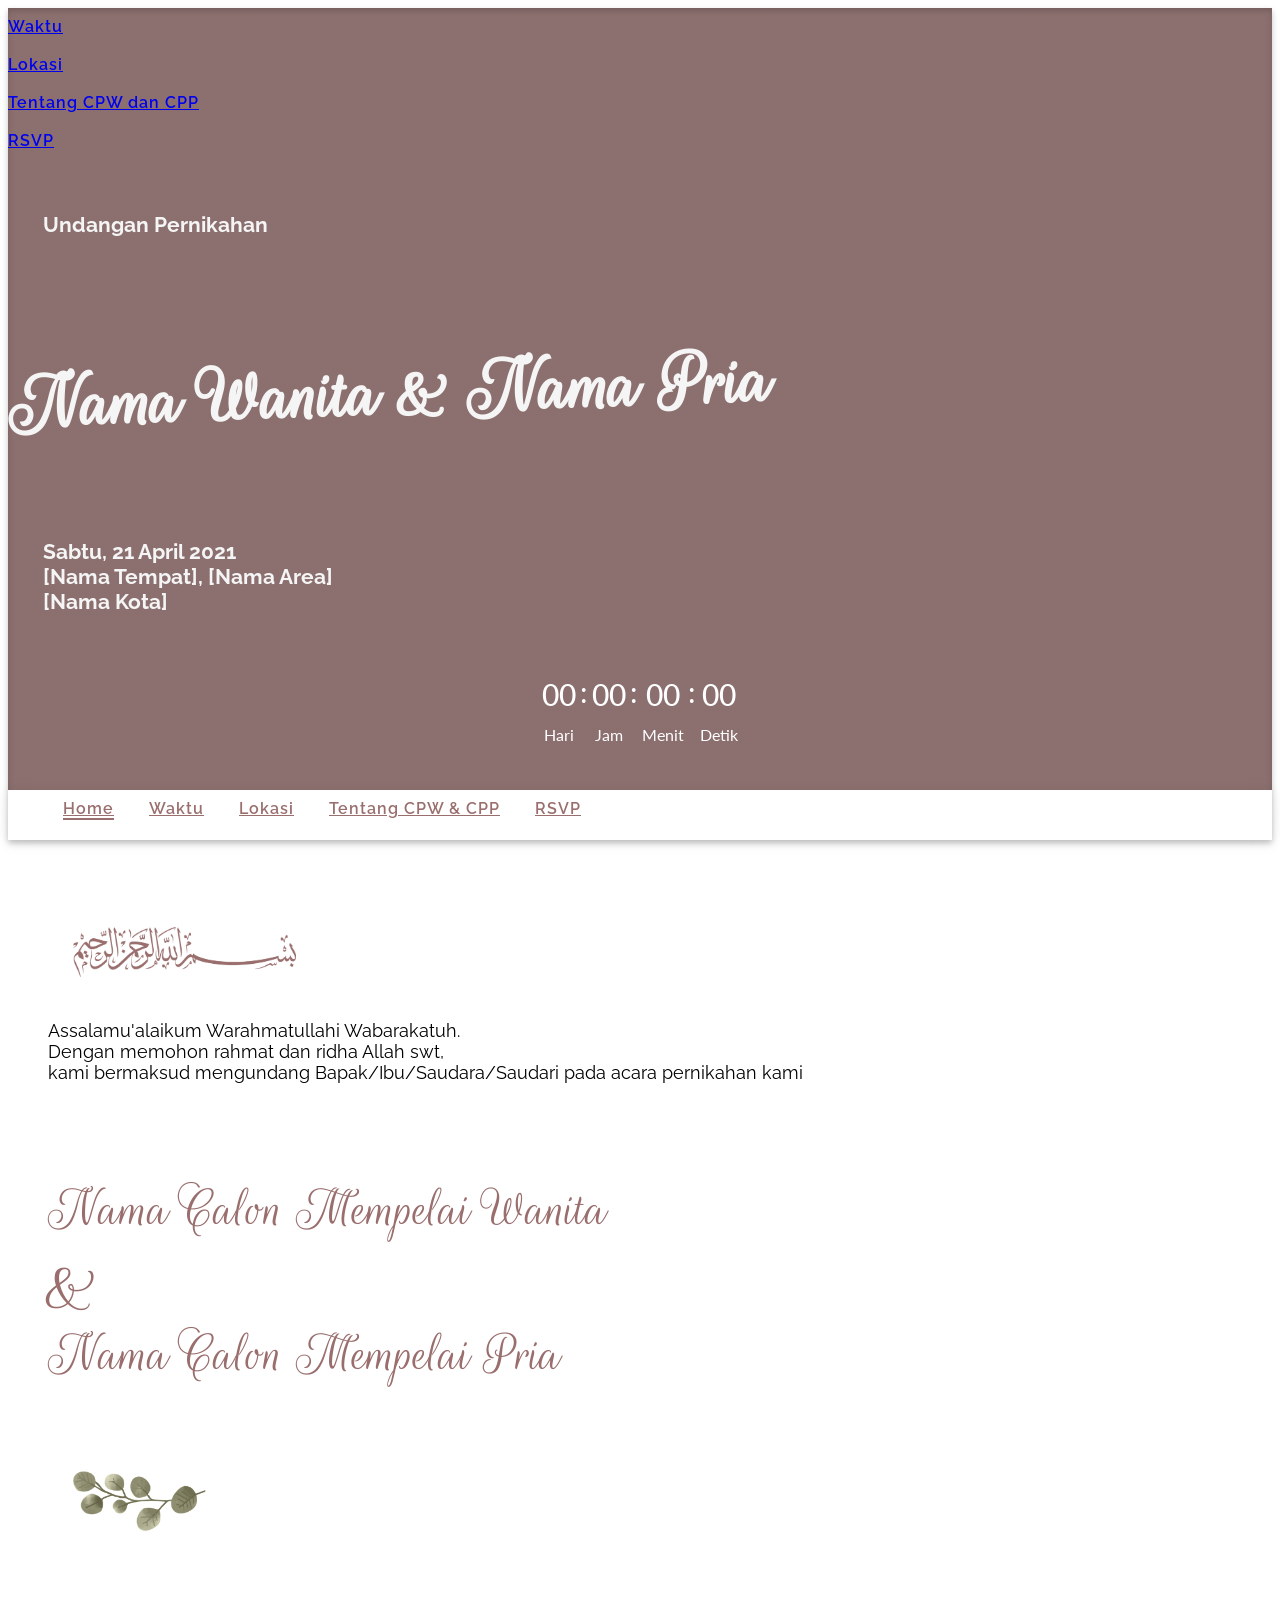
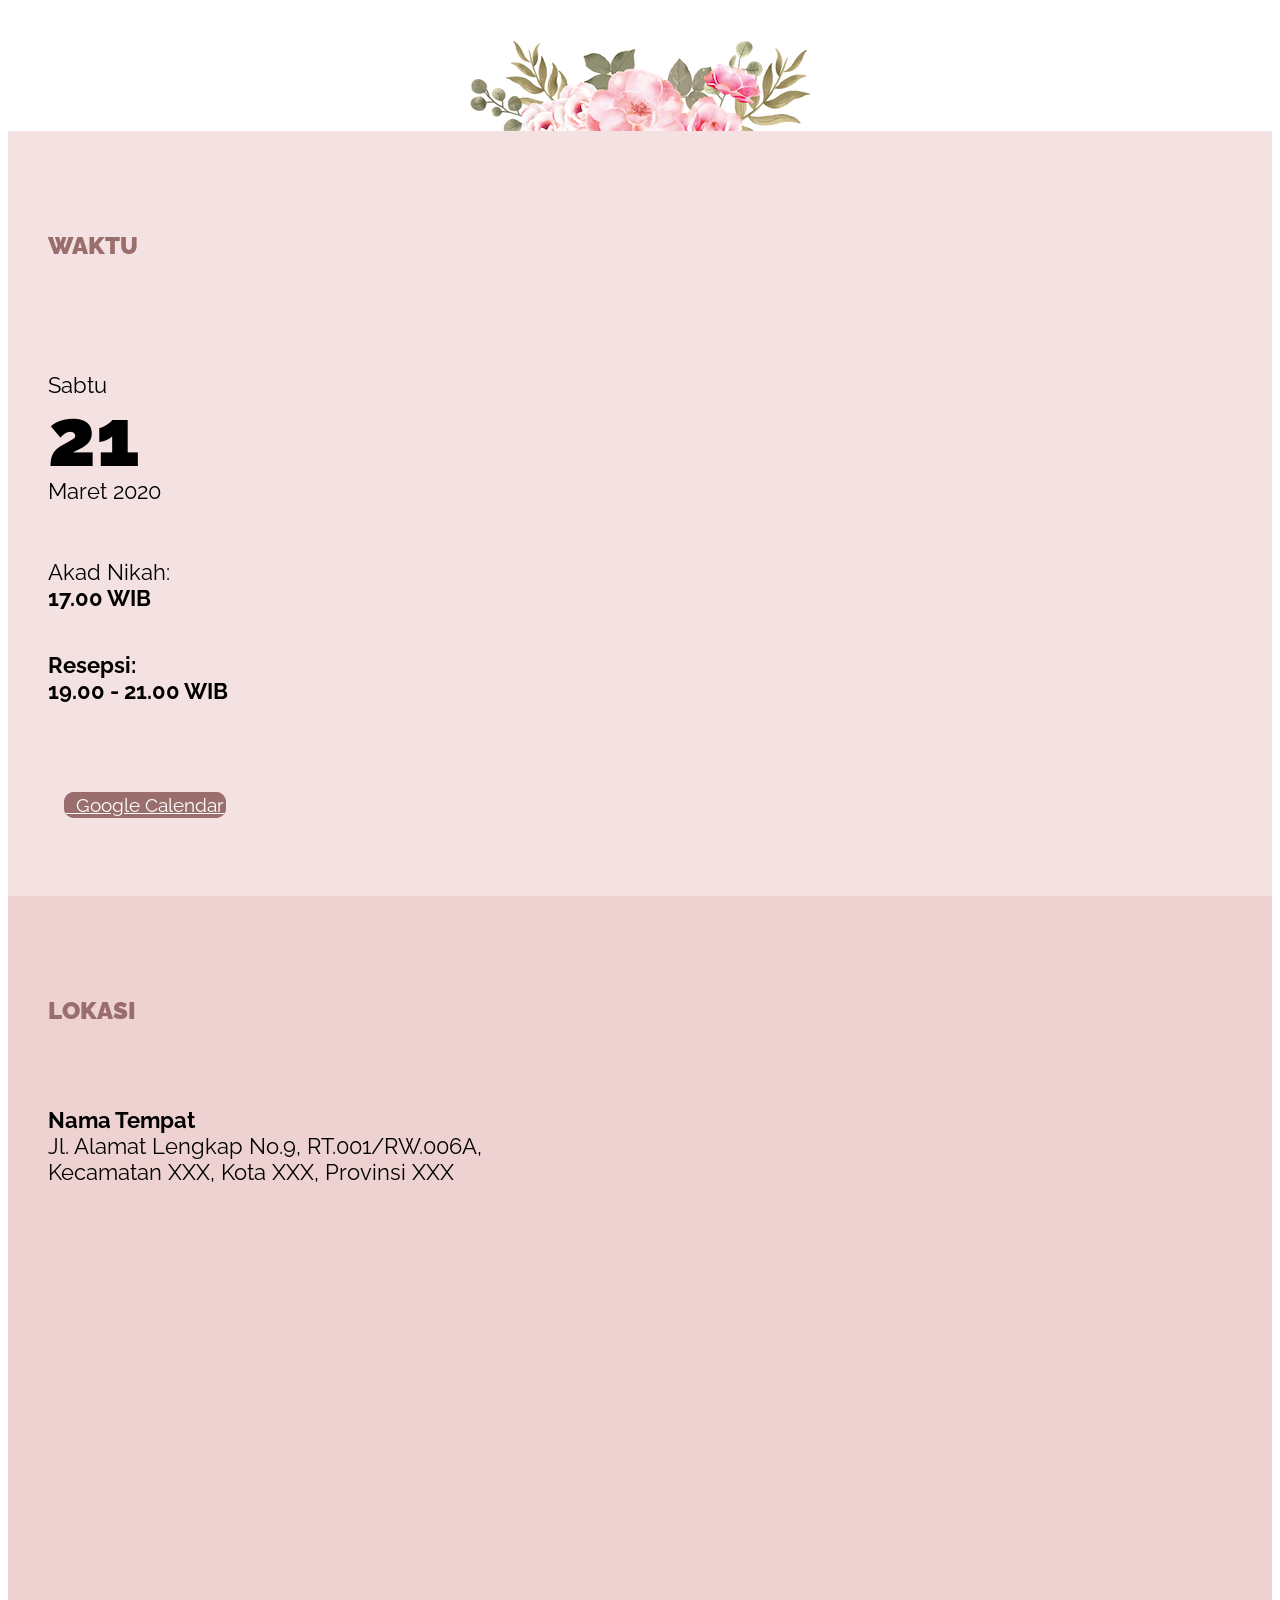
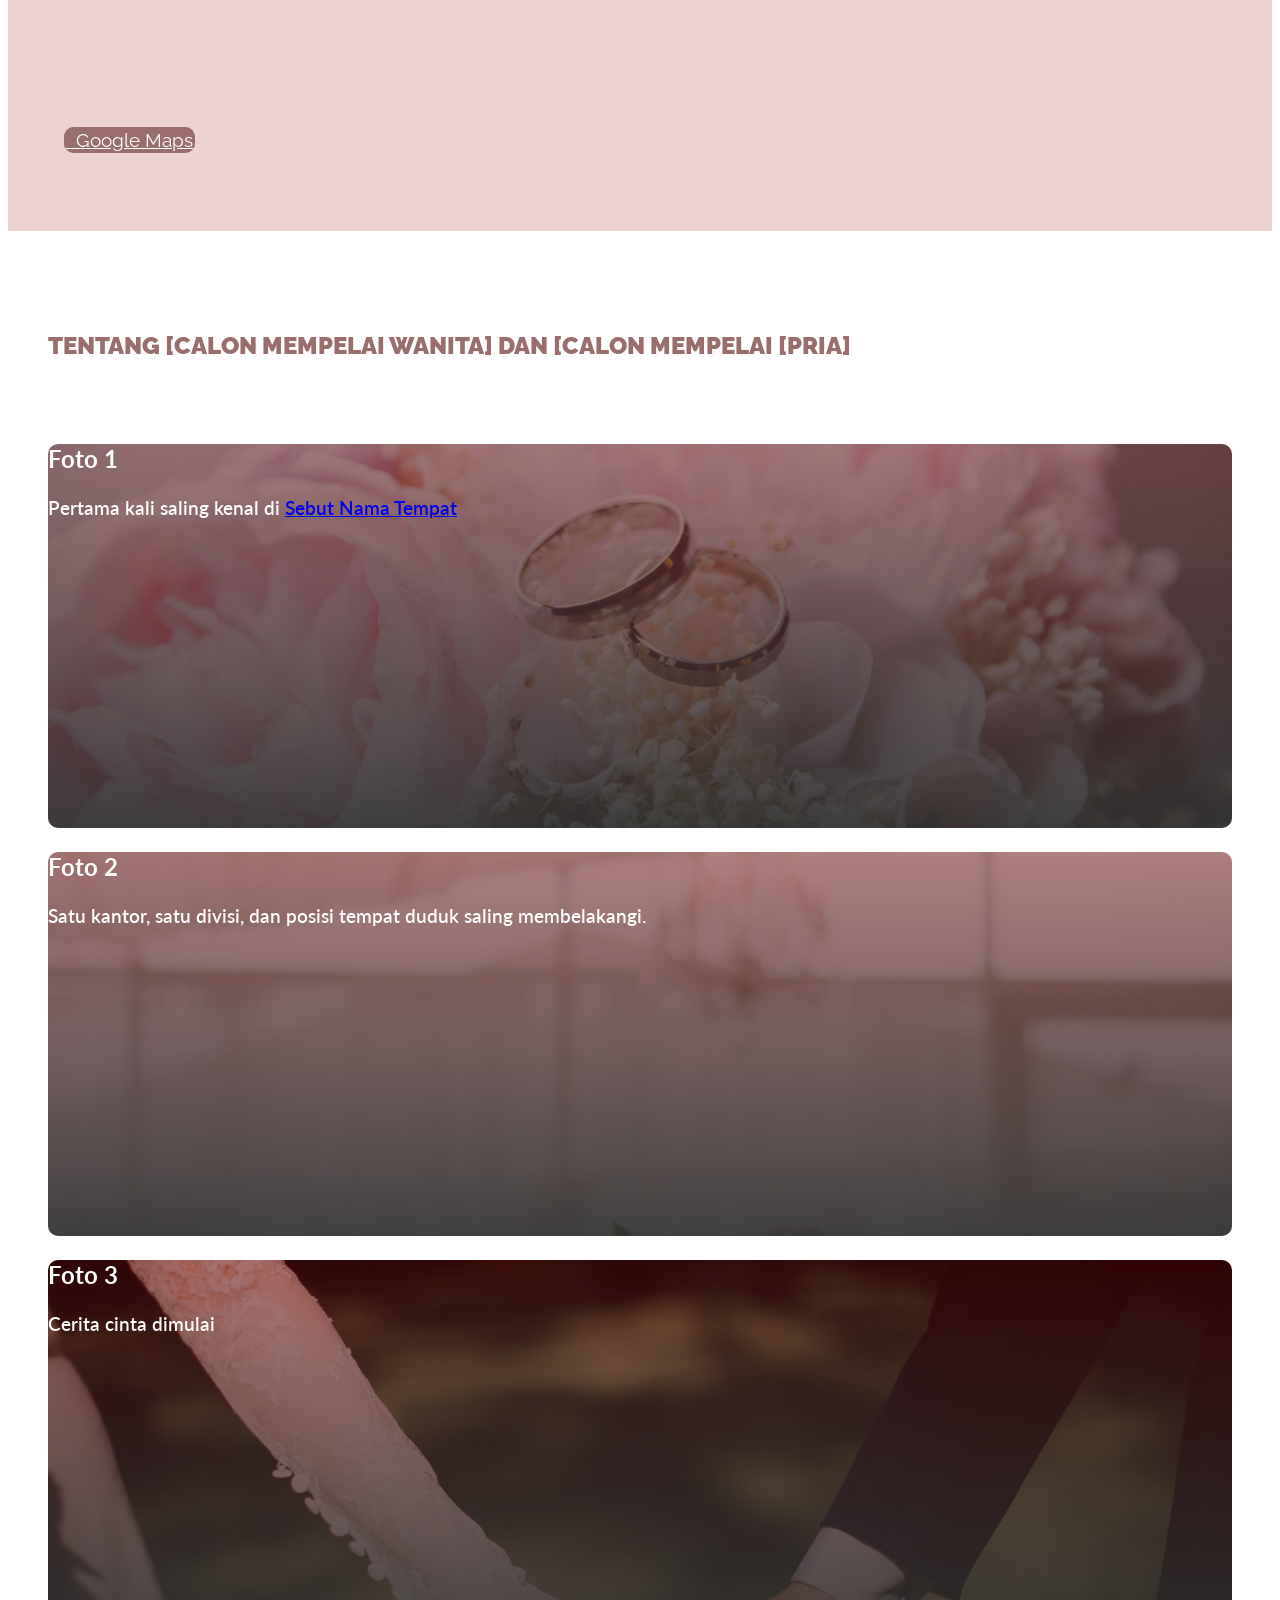
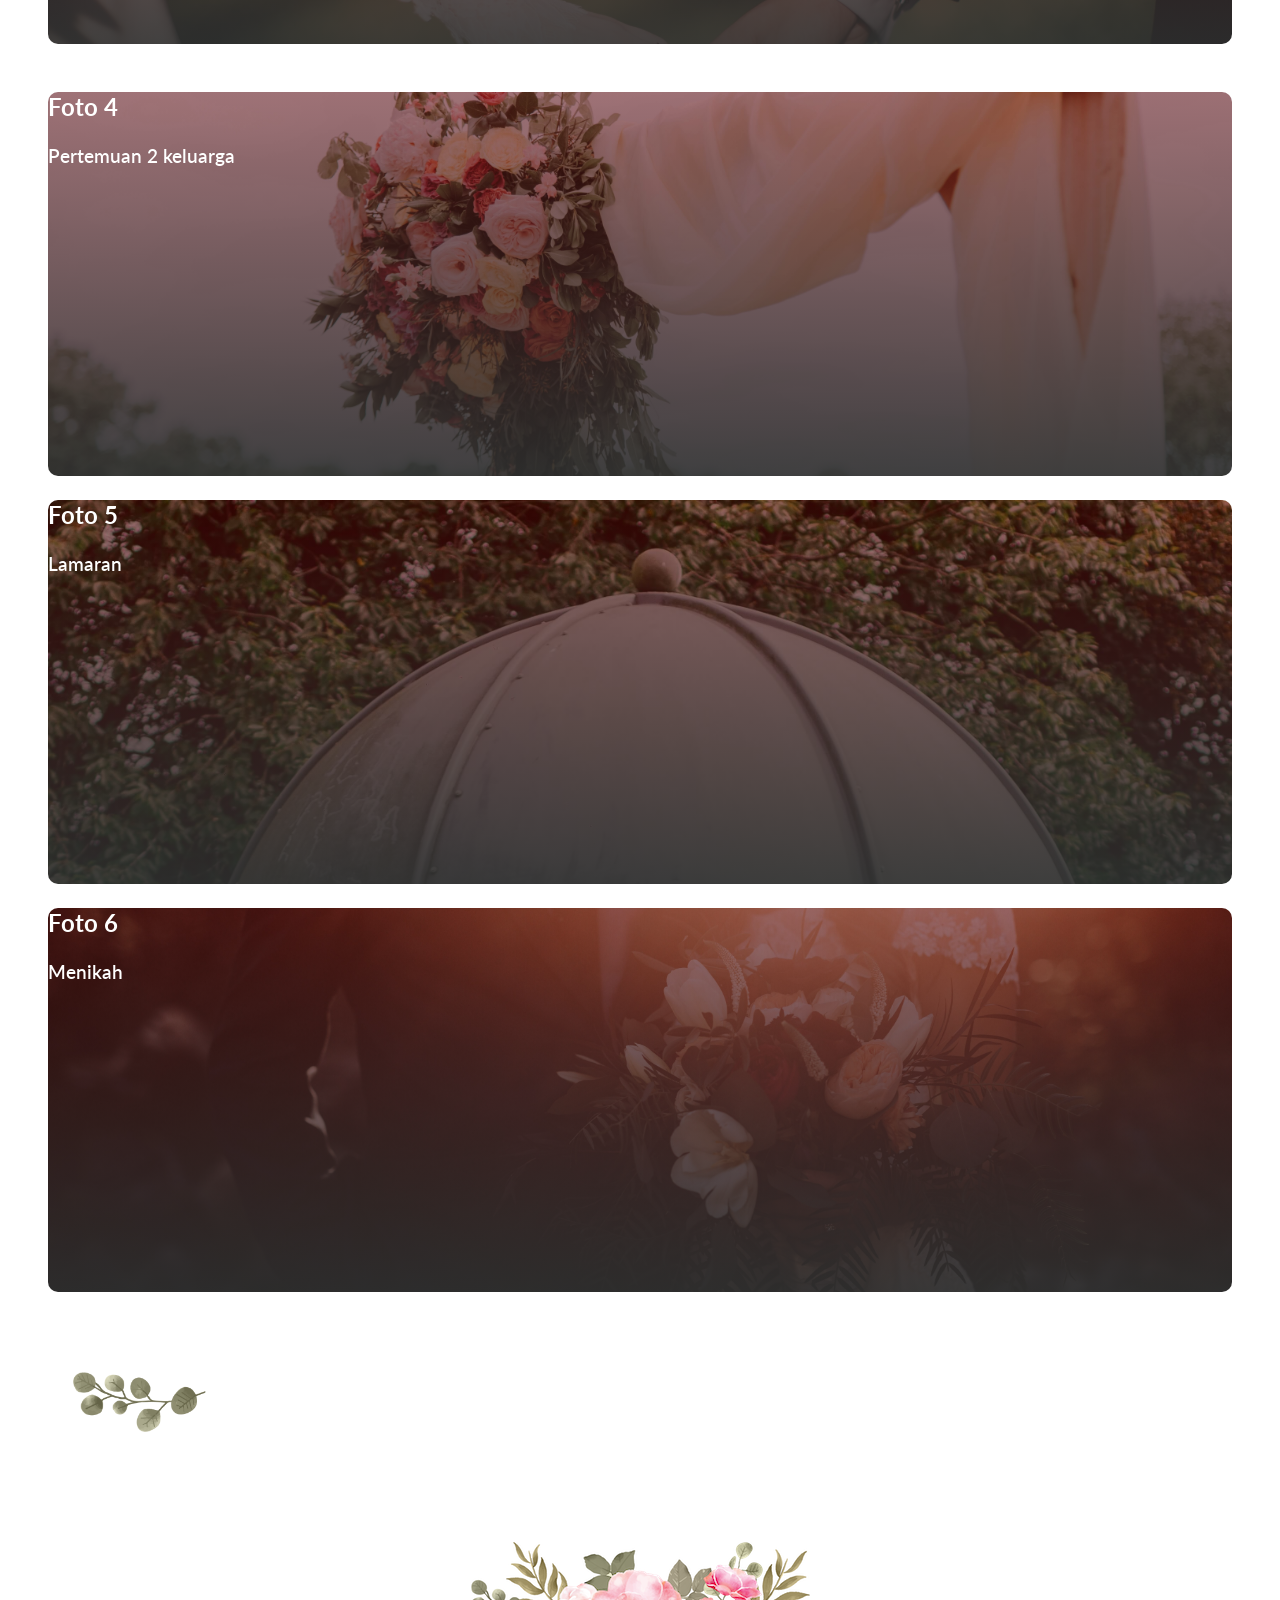
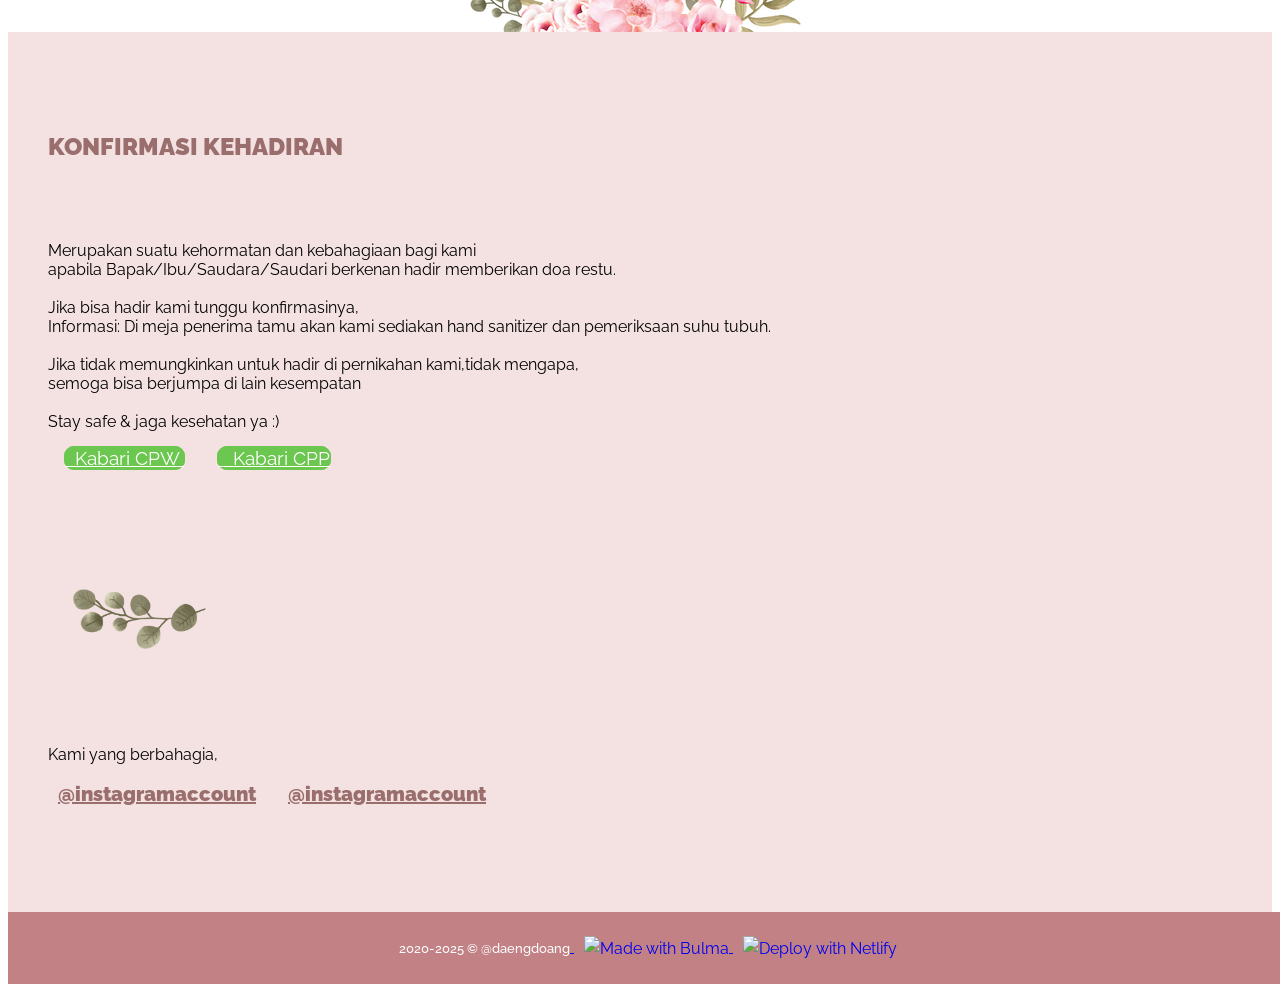
==== index.html @ 3f3c3721 "Add files via upload" ====
<!DOCTYPE html>
<html lang="en">
  <head>
    <meta charset="utf-8" />
    <meta name="theme-color" content="#BC8887" />
    <meta http-equiv="X-UA-Compatible" content="IE=edge" />
    <meta name="viewport" content="width=device-width, initial-scale=1" />
    <title>Undangan Pernikahan [Nama CPW] & [Nama CPP]</title>

    <meta property="og:title" content="Undangan Pernikahan Nama CPW & Nama CPW - Hari, 21 April 2021">
    <meta property="og:description" content="Undangan Pernikahan Nama CPW & Nama CPW - Sabtu, 21 April 2021 di [Nama Tempat], [Nama Kota]">
    <meta property="og:locale" content="id_ID" />
    <meta property="og:image" content="https://simple-wedding-invitation.dae.ng/image/samantha-gades-x40Q9jrEVT0-unsplash.jpg">
    <meta property="og:url" content="http://simple-wedding-invitation.dae.ng/index.html">
    <meta name="twitter:card" content="summary_large_image">
    <!-- Bulma Version 0.8.x-->
    <link rel="stylesheet" href="https://unpkg.com/bulma@0.8.0/css/bulma.min.css" />
    <link rel="stylesheet" href="https://unpkg.com/bulma-tooltip@0.1.5/dist/bulma-tooltip.min.css" />
    <link rel="stylesheet" type="text/css" href="css/menikah.css" />
    <link rel="stylesheet" type="text/css" href="css/jquery.countdown.css" />
    <script
      src="https://kit.fontawesome.com/2828f7885a.js"
      integrity="sha384-WAsFbnLEQcpCk8lM1UTWesAf5rGTCvb2Y+8LvyjAAcxK1c3s5c0L+SYOgxvc6PWG"
      crossorigin="anonymous"></script>
    <script type="text/javascript" src="https://ajax.googleapis.com/ajax/libs/jquery/1.9.1/jquery.min.js"></script>
    <script src="js/jquery.coundown.js"></script>
    <link rel="icon" type="image/png" href="image/favicon.png" />
    <!-- Global site tag (gtag.js) - Google Analytics -->
    <script async src="https://www.googletagmanager.com/gtag/js?id=UA-23064379-20"></script>
    <!-- Begin Script for Countdown -->
    <script>
      window.dataLayer = window.dataLayer || [];
      function gtag(){dataLayer.push(arguments);}
      gtag('js', new Date());

      gtag('config', 'UA-23064379-20');
    </script>
    <!-- Begin Script for Countdown -->

    <!-- Github Button -->
    <script async defer src="https://buttons.github.io/buttons.js"></script>
  </head>

  <body>
    <!-- Begin Preloader -->
    <div class="preloader-wrapper">
      <div class="preloader">
        <img src="image/favicon.png" alt="Flower" />
      </div>
    </div>
    <!-- End Preloader-->
    <!-- Begin Header -->
    <div class="header-wrapper" id="home">
      <!-- Begin Hero -->
      <section class="hero is-large">
        <!-- Begin Mobile Nav -->
        <nav class="navbar is-transparent is-hidden-desktop">
          <!-- Begin Burger Menu -->
          <div class="navbar-brand is-fixed-top">
            <div class="navbar-burger burger" data-target="mobile-nav">
              <span></span>
              <span></span>
              <span></span>
            </div>
          </div>
          <!-- End Burger Menu -->
          <div id="mobile-nav" class="navbar-menu">
            <div class="navbar-end">
              <div class="navbar-item">
                <a class="navbar-item" href="#Waktu">
                  Waktu
                </a>
              </div>
              <div class="navbar-item">
                <a class="navbar-item" href="#lokasi">
                  Lokasi
                </a>
              </div>
              
              <div class="navbar-item">
                <a class="navbar-item" href="#tentang-pasangan">
                  Tentang CPW dan CPP
                </a>
              </div>
              <div class="navbar-item">
                <a class="navbar-item" href="#rsvp">
                  RSVP
                </a>
              </div>
            </div>
          </div>
        </nav>
        <!-- End Mobile Nav -->
        <!-- Begin Hero Content-->
        <div class="hero-body">
          <div class="container has-text-centered">
            <h1 class="subtitle">Undangan Pernikahan</h1>
            <h2 class="title">Nama Wanita & Nama Pria</h2>
            <h4 class="subtitle tempatwaktu">
              
                Sabtu, 21 April 2021 
                </br>
                [Nama Tempat], [Nama Area]
                </br>
                [Nama Kota]
              
            </h4>
          </div>
          <!-- Start Countdown -->       
          <div>
            <ul id="hitungmundur" >
              <li><span class="days">00</span><p class="days_text">Hari</p></li>
              <li class="separator">:</li>
              <li><span class="hours">00</span><p class="hours_text">Jam</p></li>
              <li class="separator">:</li>
              <li><span class="minutes">00</span><p class="minutes_text">Menit</p></li>
              <li class="separator">:</li>
              <li><span class="seconds">00</span><p class="seconds_text">Detik</p></li>
            </ul>
            <div class="spasi">
            </div>
            <script type="text/javascript">
              var now = new Date();
              var day = now.getDate();
              var month = now.getMonth() + 1;
              var year = now.getFullYear() + 1;
          
              var nextyear = month + '/' + day + '/' + year + ' 07:07:07';
              var harih = '03/21/2020 17:00:00';

              $('#hitungmundur').countdown({
                date: harih, // TODO Date format: 07/27/2017 17:00:00
                offset: +7, // TODO Your Timezone Offset
                day: 'Hari',
                days: 'Hari'
              }, function () {
                alert('Done!');
              });
            </script>  
          </div>
          <!-- End Countdown -->
        </div>
        <!-- End Hero Content-->
        <!-- Begin Hero Menu -->
        <div class="hero-foot ">
          <div class="hero-foot--wrapper">
            <div class="columns">
              <div class="column is-12 hero-menu-desktop has-text-centered">
                <ul>
                  <li class="is-active">
                    <a href="#home">Home</a>
                  </li>
                  <li>
                    <a href="#Waktu">Waktu</a>
                  </li>
                  <li>
                    <a href="#lokasi">Lokasi</a>
                  </li>
                  <li>
                    <a href="#tentang-pasangan">Tentang CPW & CPP</a>
                  </li>

                  <li>
                    <a href="#rsvp">RSVP</a>
                  </li>
                </ul>
              </div>
            </div>
          </div>
        </div>
        <!-- End Hero Menu -->
      </section>
      <!-- End Hero -->
    </div>
    <!-- End Header -->

    <!-- Begin Main Content -->
    <div class="main-content">
    <!-- Begin regular-section-->
     <section class="section-light no-padding-top regular-section has-text-centered has-vertically-aligned-content" id="regular-section">
        
        <div data-aos="fade-up" data-aos-easing="linear">
          <img src="image/bismillah.png" class="bismillah has-text-centered" alt="Bismillahirrahmaanirrahiim">
        </div>

        <p class="bodytext" data-aos="fade-up" data-aos-easing="linear">
          Assalamu'alaikum Warahmatullahi Wabarakatuh.
          <br />
          Dengan memohon rahmat dan ridha Allah swt, 
          <br />
          kami bermaksud mengundang Bapak/Ibu/Saudara/Saudari pada acara pernikahan kami
        </p>

        <span class="space40px"></span>
        <span class="space40px"></span>

        <div data-aos="fade-up" data-aos-easing="linear">
          <div class="nama-lengkap" >
            Nama Calon Mempelai Wanita
          </div>
          <div class="ampersand">&</div>
          <div class="nama-lengkap">
          Nama Calon Mempelai Pria
          </div>
           
        </div>
        <span class="space40px"></span>
        <div data-aos="fade-up" data-aos-easing="linear">
          <img src="image/divider-leaves.png" class="divider has-text-centered" alt="~~~">
        </div>
        <span class="space40px"></span>
        <span class="space40px"></span>
      </section>
      <!-- End regular-section-->    
      
      <!-- Begin Waktu Section -->
      <section class="section-dark" id="Waktu">
        <div class="container">

          <div class="column is-12 regular-section" data-aos="fade-up" data-aos-easing="linear">
            <h1 class="title has-text-centered section-title">Waktu</h1>
          </div>
          <div class="columns is-multiline" data-aos="fade-up" data-aos-easing="linear">
            <div
              class="column is-4 has-vertically-aligned-content">
            
              <p class="is-larger has-text-centered">
                  <div class="waktu tanggal-hari has-text-centered">Sabtu</div> 
                  <div class="waktu tanggal-angka has-text-centered">21</div>
                  <div class="waktu tanggal-bulan has-text-centered">Maret 2020</div>
              </p>
            
            </div>
            <div class="column is-4 has-vertically-aligned-content">
            
              <p class="waktu is-larger has-text-centered">
                Akad Nikah:
                <br>
                <strong>17.00 WIB</strong>
              </p>
            
            </div>

            <div class="column is-4 has-vertically-aligned-content">
              
              <h1 class="waktu is-larger has-text-centered">
                Resepsi:
                <br>
                <strong>19.00  - 21.00 WIB</strong>
              </h1>
              
              
            </div>

          </div>
        </div>
        <div class="space40px"></div>
        <div class="main-content has-text-centered" data-aos="fade-up" data-aos-easing="linear">
          <a href="https://calendar.google.com/event?action=TEMPLATE..." target="_blank" class="button has-tooltip btn-cta" data-tooltip="Add to Calendar" target="_blank" data-aos="zoom-in">
            <i class="far fa-calendar-plus"></i>
            &nbsp;&nbsp;Google Calendar
          </a>
        </div>
      </section>
      <!-- End Waktu Content -->

      <!-- Begin Lokasi Section -->
      <section class="section-darker" id="lokasi" >
        <div class="container">
          <div class="column is-12 regular-section" data-aos="fade-up" data-aos-easing="linear">
            <h1 class="title has-text-centered section-title">Lokasi</h1>
            <p class="tempat is-larger has-text-centered">
              <strong>Nama Tempat</strong>
              <br>
              Jl. Alamat Lengkap No.9, RT.001/RW.006A,  
              <br>
              Kecamatan XXX, Kota XXX, Provinsi XXX
              <br>
            </p>
          </div>
          <div class="section-map" data-aos="fade-up" data-aos-easing="linear">
            <iframe src="https://www.google.com/maps/embed?pb=!1m18!1m12!1m3!1d3966.1280267408406!2d106.9691569150978!3d-6.246854895478259!2m3!1f0!2f0!3f0!3m2!1i1024!2i768!4f13.1!3m3!1m2!1s0x2e698d5988a190d9%3A0x22b6a052b0a6a5f3!2sRM.%20Pondok%20Kenanga!5e0!3m2!1sen!2sid!4v1579433583123!5m2!1sen!2sid" width="100%" height="450" frameborder="0" style="border:0;" allowfullscreen=""></iframe>
          </div>
          <div class="space40px"></div>
          <div class="has-text-centered" data-aos="fade-up" data-aos-easing="linear">
            <a href="https://maps.google.com/maps?ll=-6.246855,106.971346&z=16&t=m&hl=en&gl=ID&mapclient=embed&daddr=RM.%20Pondok%20Kenanga%20Jl.%20Kenanga%20Raya%20No.9%20RT.001%2FRW.006A%2C%20Jakasampurna%20Bekasi%20Barat%2C%20Bekasi%20City%2C%20West%20Java%2017145@-6.2468549,106.9713456" class="button btn-cta" target="_blank" data-aos="zoom-in">
              <i class="far fa-directions"></i>
              &nbsp;&nbsp;Google Maps
            </a>
          </div>
        </div>
      </section>
      <!-- End Lokasi Content -->

      <!-- Begin Tentang [Calon Mempelai Wanita] and [Calon Mempelai [Pria] -->
      <section class="section-light regular-section is-fullheight" id="tentang-pasangan">
        <div class="container">
          <div class="columns is-multiline">  
          <div class="column has-text-centered is-12 prolog">
            <h1 class="title has-text-centered section-title" data-aos="fade-up" data-aos-easing="linear"> Tentang [Calon Mempelai Wanita] dan [Calon Mempelai [Pria]</h1>
            

          
          <!-- IMAGES -->  
        <div class=" tile">
          <div class="tile is-ancestor">
          <div class="tile is-parent">
            <article class="tile is-child foto1 notification foto1" data-aos="fade-up" data-aos-easing="linear">
              <div class="content">
                <p class="title-foto">Foto 1</p>
                <p class="subtitle-foto">
                  Pertama kali saling kenal di <a href="https://google.com" target="_blank">Sebut Nama Tempat</a>
                </p>
              </div>
            </article>
          </div>
          <div class="tile is-parent">
            <article class="tile is-child notification foto2" data-aos="fade-up" data-aos-easing="linear">
              <div class="content">
                <p class="title-foto">
                  Foto 2
                </p>
                <p class="subtitle-foto">
                  Satu kantor, satu divisi, dan posisi tempat duduk saling membelakangi.
                </p>   
              </div>            
            </article>
          </div>
          <div class="tile is-parent">
            <article class="tile is-child notification foto3" data-aos="fade-up" data-aos-easing="linear">
              <div class="content">  
                <p class="title-foto">
                  Foto 3
                </p>
                <p class="subtitle-foto">
                  Cerita cinta dimulai
                </p>
              </div>
            </article>
          </div>
        </div>
      </div>
      <div class="space24px"></div>
      <div class="tile is-ancestor">
        <div class="tile is-parent">
          <article class="tile is-child notification foto6" data-aos="fade-up" data-aos-easing="linear">
            <div class="content">
              <p class="title-foto">Foto 4</p>
              <p class="subtitle-foto">Pertemuan 2 keluarga</p>
            </div>
          </article>
        </div>
        <div class="tile is-parent">
          <article class="tile is-child notification foto4" data-aos="fade-up" data-aos-easing="linear">
            <div class="content">
              <p class="title-foto">Foto 5</p>
              <p class="subtitle-foto">Lamaran</p>
            </div>
          </article>
        </div>
        <div class="tile is-parent">              
          <article class="tile is-child notification foto5" data-aos="fade-up" data-aos-easing="linear">
            <div class="content">
              <p class="title-foto">Foto 6</p>
              <p class="subtitle-foto">Menikah</p>
            </div>
          </article>
        </div>
      </div>   
          <!-- IMAGES -->
          <div class="space40px"></div>
            <div data-aos="fade-up" data-aos-easing="linear">
              <img src="image/divider-leaves.png" class="divider has-vertically-align" alt="~~~">
            </div> 
            <div class="space40px"></div>
            <div class="space40px"></div>

          </div>
        </div>
      </section>
      <!-- End Tentang [Calon Mempelai Wanita] and [Calon Mempelai [Pria] -->

      <!-- Begin RSVP Content -->
      <section class="section-dark contact" id="rsvp">
        <div class="container">
          <div class="columns is-multiline">          
            <div class="column is-12 prolog">
              <h1 class="title has-text-centered section-title" data-aos="fade-up" data-aos-easing="linear">Konfirmasi Kehadiran</h1>
            </div>
            <div class="column is-12 prolog has-text-centered" data-aos="fade-up" data-aos-easing="linear">
              <p class="h2 subtitle">
                Merupakan suatu kehormatan dan kebahagiaan bagi kami
                <br>
                apabila Bapak/Ibu/Saudara/Saudari berkenan hadir
                memberikan doa restu.
                <br>
                <br>
                Jika bisa hadir kami tunggu konfirmasinya, 
                <br>
                Informasi: Di meja penerima tamu akan kami sediakan hand sanitizer dan pemeriksaan suhu tubuh.
                <br>
                <br>
                Jika tidak memungkinkan untuk hadir di pernikahan kami,tidak mengapa,
                <br> 
                semoga bisa berjumpa di lain kesempatan
                <br>
                <br>
                Stay safe & jaga kesehatan ya :)
                </p>
     
              <a href="https://api.whatsapp.com/send?phone=628xxxxxxxxxx&text=Halo%20CPW,%20saya%20akan%20datang%20di%20acara%20pernikahan&source=&data=" class="button btn-whatsapp" target="_blank" data-aos="zoom-in">
                <i class="fab fa-whatsapp"></i>
                &nbsp;&nbsp;Kabari CPW
              </a>
              

          
              <a href="https://api.whatsapp.com/send?phone=628xxxxxxxxxx&text=Halo%20CPP,%20saya%20akan%20datang%20di%20acara%20pernikahan&source=&data=" class="button btn-whatsapp" target="_blank" data-aos="zoom-in">
                <i class="fab fa-whatsapp"></i>
                &nbsp;&nbsp; Kabari CPP
              </a >
              <div class="space40px"></div>

              <div class="space40px"></div>
              <div data-aos="fade-up" data-aos-easing="linear">
                <img src="image/divider-leaves.png" class="divider has-text-centered" alt="~~~">
              </div>
              <div class="space40px"></div>
              <p class="h2 subtitle" data-aos="fade-up" data-aos-easing="linear">
                Kami yang berbahagia,
                <br>
                <a class="instagram":" href="https://instagram.com/instagramaccount" target="_blank" alt="Instagram CPW">
                  <i class="fab fa-instagram"></i> @instagramaccount
                </a>
                &nbsp
                <a class="instagram" href="https://instagram.com/instagramaccount" target="_blank" alt="Instagram CPP">
                  <i class="fab fa-instagram"></i> @instagramaccount
                </a>
              </p>

            </div>
 
         </div>
        </div>
      </section>
      <!-- End RSVP Content -->
    </div>
    <!-- End Main Content -->

    <!-- Begin Footer -->
    <div class="footer">
      <div class="container">
        <a href="https://github.com/daengdoang/simple-wedding-invitation" class="has-vertically-align">
          <p class="has-vertically-align">2020-2025 &copy @daengdoang </p>
        </a>
        <a href="https://bulma.io" class="has-vertically-align">
          <img src="https://bulma.io/assets/images/made-with-bulma.png" alt="Made with Bulma">
        </a>
        <a href="https://www.netlify.com">
          <img src="https://www.netlify.com/img/global/badges/netlify-color-bg.svg" alt="Deploy with Netlify"/>
        </a>
      </div>
    </div>
    <!-- End Footer -->

    <!-- Scripts -->
    <script src="https://cdnjs.cloudflare.com/ajax/libs/jquery/3.3.1/jquery.min.js"></script>
    <script src="js/menikah.js"></script>
    <link href="https://cdn.rawgit.com/michalsnik/aos/2.1.1/dist/aos.css" rel="stylesheet">
    <script src="https://cdn.rawgit.com/michalsnik/aos/2.1.1/dist/aos.js"></script>
    <script>
      AOS.init({
        easing: "ease-out",
        duration: 800,
      });
    </script>
  </body>
</html>
---- css/menikah.css ----
@import url("https://fonts.googleapis.com/css?family=Lato|Raleway|Rouge+Script");
.has-vertically-aligned-content {
  display: flex;
  flex-direction: column;
  justify-content: center;
}

* {
  box-sizing: border-box;
}

html {
  font-family: 'Raleway', Tahoma, sans-serif;
  width: 100%;
  min-height: 100%;
}

.header-wrapper {
  padding-bottom: 30px;
}

.navbar-item {
  line-height: 38px;
  font-weight: 600;
  text-transform: ;
  letter-spacing: 1px;
  font-size: 1rem;
  box-shadow:  ;
}

.navbar-item.is-active{
  border-bottom: 2px solid #996E6D;
}

.a.navbar-item{
  font-color: #996E6D;
}


.hero {
  background-image: url(https://picsum.photos/id/25/1920/1080);
  background: linear-gradient(rgba(153, 110, 109, 0.65), rgba(153, 110, 109, 0.65)), rgba(0, 0, 0, 0.55) url("https://picsum.photos/id/381/1920/1080") no-repeat;
  background-attachment: fixed;
  background-size: cover;
  color: white;
  box-shadow: inset 0 3px 6px rgba(0, 0, 0, 0.16), 0 3px 6px rgba(0, 0, 0, 0.23);
  font-family: 'Raleway', sans-serif;
}



.hero .title {
  font-family: 'Rouge Script', sans-serif;
  font-weight: 700;
  transform: rotate(-2deg);
  font-size: 5rem;
  padding-bottom: 5px;
  color: whitesmoke;
}

.hero .subtitle {
  padding: 35px;
  color: whitesmoke;
  font-size: 1.3rem;
}

.hero .tempatwaktu {
  padding-top: 35px;
  font-size: 1.3rem;
  
}

.hero .hero-foot {
  height: 50px;
  background: white;
  box-shadow: 0 2px 15px rgba(0, 0, 0, 0.082);
}

@media (max-width: 599px) {
  .hero .hero-foot {
    display: none;
  }
}

.hero .hero-foot .hero-foot--wrapper {
  margin: 7px auto;
  height: 50px;
}

.hero .hero-foot .hero-foot--wrapper .hero-menu-desktop {
  line-height: 38px;
  font-weight: 600;
  text-transform: ;
  letter-spacing: 1px;
  font-size: 1rem;
}

.hero .hero-foot .hero-foot--wrapper .hero-menu-desktop ul li {
  display: inline-block;
  padding-right: 15px;
  padding-left: 15px;
}

.hero .hero-foot .hero-foot--wrapper .hero-menu-desktop ul li.is-active a {
  border-bottom: 2px solid #996E6D;
}

.hero .hero-foot .hero-foot--wrapper .hero-menu-desktop ul li a {
  color: #996E6D;
}

.hero .hero-foot .hero-foot--wrapper .hero-menu-desktop ul li a:hover {
  color: #996E6D;
  transition: all .2s ease-in-out;
  border-bottom: 2px solid #c28285;
}


.space40px{
  height: 40px;
}

.space24px{
  height: 24px;
}

.main-content {
  padding-top: 2rem;
  color: #000; 
  font-family: 'Raleway', sans-serif;
}

.main-content .section-dark {
  background-color: #F4E2E2;
  padding: 80px 40px;
}

.main-content .section-darker {
  background-color: #EDD2D1;
  padding: 80px 40px;
}

.main-content .section-dark.resume {
  height: 400px;
  padding-top: 60px;

}

@media (max-width: 599px) {
  .main-content .section-dark.resume {
    padding-top: 75px;
  }
}

.main-content .section-dark.resume .title {
  padding: 20px;
}

.main-content .section-dark.resume button {
  border: 2px solid #996E6D;
  background: white;
  color: #996E6D;
  height: 50px;
  width: 250px;
  font-size: 1rem;
  text-transform: uppercase;
}

.main-content .section-dark.resume .fa-download {
  color: #996E6D;
}

.main-content .section-dark.my-work {
  padding: 80px 40px;
}

.main-content .section-cashbac {
  background-color: rgb(238, 250, 253);
  padding: 80px 40px; 
}

@media (max-width: 599px) {
  .main-content .section-dark.foto-foto {
    padding: 75px 20px;
  }
}

.main-content .section-dark.foto-foto .foto-item {
  margin-bottom: 1rem;
  -webkit-transition: all .1s ease-in-out;
  transition: all .1s ease-in-out;
  border-radius: 5px;
  background-size: cover;
  background-repeat: no-repeat;
  box-shadow: 0 5px 20px rgba(14, 25, 80, 0.3);
}

.main-content .section-dark.my-work .work-item:hover {
  -webkit-transform: scale(1.055) translateY(-2px);
  transform: scale(1.055) translateY(-2px);
  -webkit-box-shadow: 0 2px 25px 0 rgba(30, 30, 30, 0.1);
  box-shadow: 0 2px 25px 0 rgba(30, 30, 30, 0.1);
}

.section-map {
  padding: 0 0 0 0 ;
}

.main-content .section-light {
  padding: 80px 40px;
}

.main-content .section-light.regular-section {
  padding-bottom: 80px;
}

.main-content .section-light.regular-section .is-larger {
  font-size: 1.2rem;
}

@media (max-width: 599px) {
  .main-content .section-light.regular-section .about-links {
    text-align: center;
  }
}

.main-content .section-light.regular-section .right-image img {
  border-radius: 11px;
  margin: 20px;
  box-shadow: 0 5px 20px rgba(14, 25, 80, 0.3);
}

@media (max-width: 599px) {
  .main-content .section-light.regular-section .right-image img {
    margin: auto;
  }
}

.main-content .section-light.skills {
  padding: 100px;
}

@media (max-width: 599px) {
  .main-content .section-light.skills {
    padding: 50px 20px 40px 20px;
    padding-bottom: 20px;
  }
}

.main-content .section-light.skills h1 {
  padding: 10px;
  font-size: 24px;
}

.main-content .section-light.contact {
  padding: 80px;
}

.main-content .section-light.contact button {
  width: 100%;
  color: white;
  height: 50px;
  font-size: 1.1rem;
  text-transform: uppercase;
  font-family: 'Raleway', sans-serif;
}

@media (max-width: 599px) {
  .main-content .section-light.contact {
    padding: 80px 40px;
  }
}

.main-content .section-color.pertanyaan {
  padding: 100px;
  background-color: #996E6D;
  color: white;
}

.main-content .section-color.pertanyaan .title,
.main-content .section-color.pertanyaan .subtitle {
  color: white;
}

.main-content .section-color.pertanyaan i {
  font-size: 3rem;
  padding: 20px;
}

.main-content .section-title {
  font-family: 'Raleway', sans-serif;
  font-weight: 900;
  color: #996E6D;
  text-transform: uppercase;
  font-size: 1.5rem;
  letter-spacing: 0px;
  padding-bottom: 60px;
}

.nama-lengkap {
  font-family: 'Rouge Script', sans-serif;
  color: #996E6D;
  font-size: 3.5rem;
  letter-spacing: 0px;
  padding-bottom: 6px;
  line-height: 3.7rem;
}

.ampersand {
font-size: 5rem;
font-family: 'Rouge Script', sans-serif;
color: #996E6D;
line-height: 5rem;
display: inline-block;
vertical-align: middle;
}

.bodytext {
  font-size: 18px;
}

.waktu {
  font-size: 1.4rem;
  font-family: 'Raleway', sans-serif;
}

.tanggal-angka {
  font-size: 5rem;
  font-family: 'Raleway', sans-serif;
  font-weight: 900;
  line-height: 1;
}

.tempat {
  font-size: 1.4rem;
  font-family: 'Raleway', sans-serif;
  font-size: ;
  margin-bottom: 50px;
}


.has-vertically-align {
  vertical-align: middle;
}

.footer {
  bottom: 0;
  width: 100vw;
  padding: 10px 10px 10px 10px;
  line-height: 25px;
  text-align: center;
  vertical-align: middle;
  background: #c28285;
  color: whitesmoke;    
}

.footer p {
  color: white;
  font-weight: 500;
  font-size: 10pt;
  display: inline-block;
  vertical-align: middle;
}


.main-content .no-padding-top {
  padding-top: 0px;
}

.footer img{
  margin: 10px 0px 10px 10px;
  display: inline-block;
  max-height: 24px;
  vertical-align: middle;
}

.footer a .nav-item {
  color: whitesmoke;
}

.fa-download {
  color: #43485c;
}

.divider {
  margin: 40px 25px;
  display: inline-block;
  max-height: 60px;
  vertical-align: middle;
}

.bismillah {
  margin: 25px;
  display: inline-block;
  max-height: 50px;
  vertical-align: middle;
}

#toTop {
  height: 50px;
  width: 50px;
  display: none;
  position: fixed;
  bottom: 20px;
  right: 20px;
  z-index: 99;
  border: none;
  outline: none;
  background-color: #996E6D;
  color: white;
  cursor: pointer;
  border-radius: 50%;
  font-size: 2rem;
  box-shadow: 0 5px 20px rgba(14, 25, 80, 0.3);
}

#toTop a {
  color: white;
}

#toTop:hover {
  background-color: #BC8887;
}

::-webkit-scrollbar {
  width: 8px;
  background-color: #F4E2E2;
}

::-webkit-scrollbar-thumb {
  box-shadow: inset 0 0 6px #996E6D;
  -webkit-box-shadow: inset 0 0 6px #996E6D;
  background-color: #BC8887;
}

body.preloader-site {
  overflow: hidden;
}

.preloader-wrapper {
  height: 100%;
  width: 100%;
  background: #D8A9A8;
  position: fixed;
  top: 0;
  left: 0;
  z-index: 9999999;
}

.preloader-wrapper .preloader {
  position: absolute;
  top: 50%;
  left: 50%;
  -webkit-transform: translate(-50%, -50%);
  transform: translate(-50%, -50%);
  width: 120px;
}


.btn-whatsapp:hover {
  color: white;
  background-color: #59a543;
  font-size: 1.2rem;
  border-radius: 10px;
  border: 2px solid #59a543;
  width:  210px;
  height: 65px;
  align-items: center;
  margin: 1rem;
}


.btn-whatsapp {
  background-color: #6cc751;
  width:  210px;
  height: 65px;
  color: white;
  font-size: 1.2rem;
  border-radius: 10px;  
  border-left: 1px solid #6cc751;
  border-right: 1px solid #6cc751;
  border-top: 1px solid #6cc751;
  border-bottom: 1px solid #6cc751;
  align-items: center;
  margin: 1rem;

}


.btn-cta:hover {
  color:white;
  background-color: #bf7877;
  font-size: 1.2rem;
  border-radius: 10px;
  border: 2px solid #bf7877;
  width:  210px;
  height: 65px;
  align-items: center;
  margin: 1rem;
}

.btn-cta {
  background-color: #996E6D;
  width:  210px;
  height: 65px;
  color: white;
  font-size: 1.2rem;
  border: 2px solid #996E6D;
  border-radius: 10px;
  align-items: center;
  margin: 1rem;
}

.cashbac-logo-inline {
  width: 160px;
  vertical-align: middle;
}

.button-download {
  min-width: 200px;
  height: 55px;
  align-items: center;
  margin: 0.1rem;

}

.voucher-code {
  height: 55px;
  max-width: 180px;
  border: 2px solid #26ade4;
  border-radius: 10px 0 0 10px  ;
  font-size: 24px;
  padding: 15px;
}

.btn-voucher-code {
  height: 55px;
  min-width: 100px;
  border: 2px solid #26ade4;
  background-color: #26ade4;
  border-radius: 0 10px 10px 0;
  font-size: 20px;
  padding: 0;
  margin: 0;
  vertical-align: middle;
  color: white;
}

.fa-copy {
  margin-right: 5px;
}
.white
{color:ghostwhite}


.dusty-pink {color: #D8A9A8}
.dusty-pink-lighter {color: #EDD2D1}
.dusty-pink-lightest {color: #F4E2E2}
.dusty-pink-darker {color: #BC8887}
.dusty-pink-darkest {color: #996E6D}

.tile {
  border-radius: 10px;
}


.foto1 {
  background-image: linear-gradient(rgba(95, 2, 2, 0.5), rgba(48, 47, 47, 0.9)), url("../image/beatriz-perez-moya-M2T1j-6Fn8w-unsplash.jpg");
  background-size: cover;
  background-position: center;
  background-repeat:no-repeat;
  min-height: 24rem;
}


.foto2 {
  background-image: linear-gradient(rgba(95, 2, 2, 0.5), rgba(48, 47, 47, 0.9)), url("../image/evelina-friman-hw_sKmjb0ns-unsplash.jpg");
  background-size: cover;
  background-position: center;
  background-repeat:no-repeat;
  min-height: 24rem;
}

.foto3 {
  background-image: linear-gradient(rgba(95, 2, 2, 0.5), rgba(48, 47, 47, 0.9)), url("../image/jeremy-wong-weddings-464ps_nOflw-unsplash.jpg");
  background-size: cover;
  background-position: top;
  background-repeat:no-repeat;
  min-height: 24rem;
}

.foto4 {
  background-image: linear-gradient(rgba(95, 2, 2, 0.5), rgba(48, 47, 47, 0.9)), url("../image/jeremy-wong-weddings-K8KiCHh4WU4-unsplash.jpg");
  background-size: cover;
  background-position: top;
  background-repeat:no-repeat;
  min-height: 24rem;
}

.foto5 {
  background-image: linear-gradient(rgba(95, 2, 2, 0.5), rgba(48, 47, 47, 0.9)), url("../image/nathan-dumlao-5BB_atDT4oA-unsplash.jpg");
  background-size: cover;
  background-position: center;
  background-repeat:no-repeat;
  min-height: 24rem;
}


.foto6 {
  background-image: linear-gradient(rgba(95, 2, 2, 0.5), rgba(48, 47, 47, 0.9)), url("../image/samantha-gades-x40Q9jrEVT0-unsplash.jpg");
  background-size: cover;
  background-position: center;
  background-repeat:no-repeat;
  min-height: 24rem;
}



.title-foto {
  font-size: 18pt;
  font-family: 'Lato', sans-serif;
  font-weight: 700;
  text-align: left;
  color: white;
}


.subtitle-foto {
  font-family: 'Lato', sans-serif;
  font-weight: 700;
  font-size: 14pt;
  font-weight: 600;
  margin-top: 15px;
  text-align: left;
  color: white;
}

.section-light {
  background-image: url(../image/divider-flowers-leaves.png);
  background-position: bottom -30px center;
  background-repeat: no-repeat;
  background-size: initial;
}

.instagram {
  color: #996E6D;
  font-size: 1.25rem;
  font-weight: 900;
  margin-top: 0.5rem;
  display: inline-block;
  vertical-align: middle;
  text-align: center;
  padding: 10px;
}
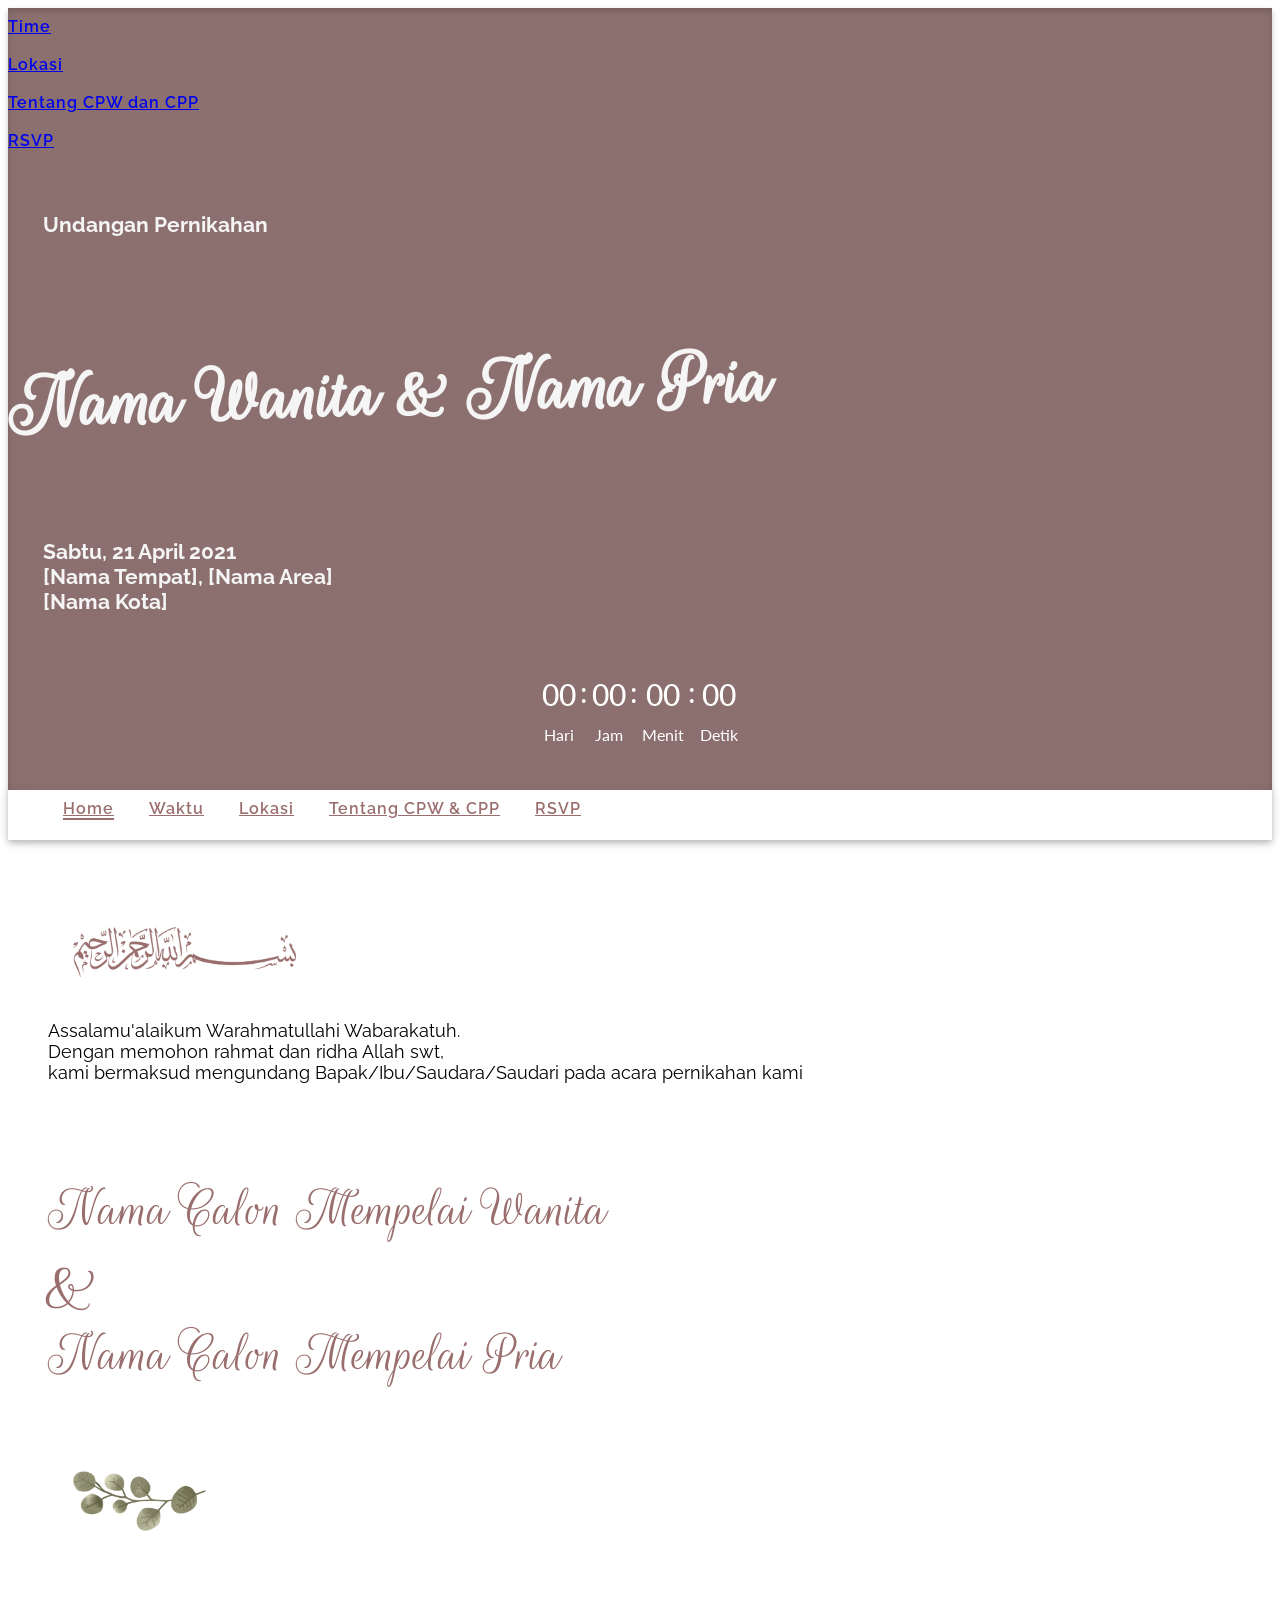
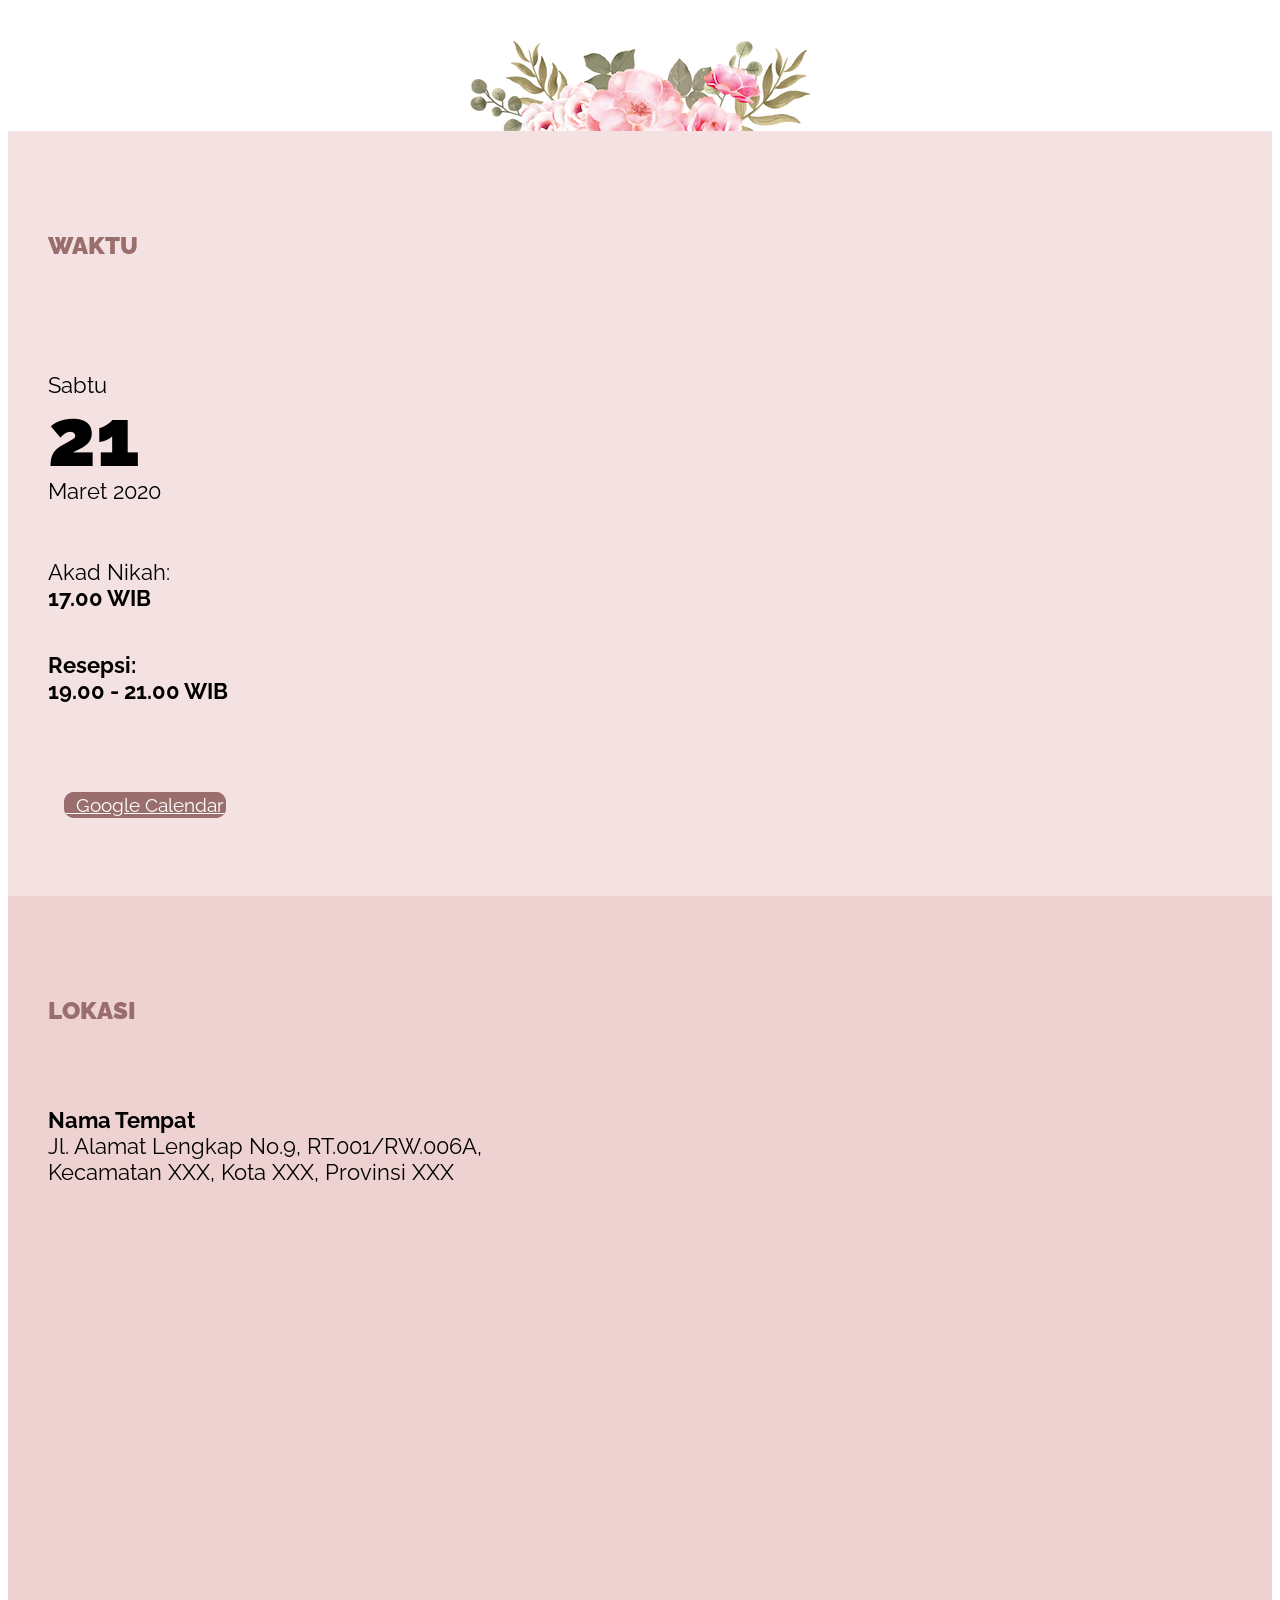
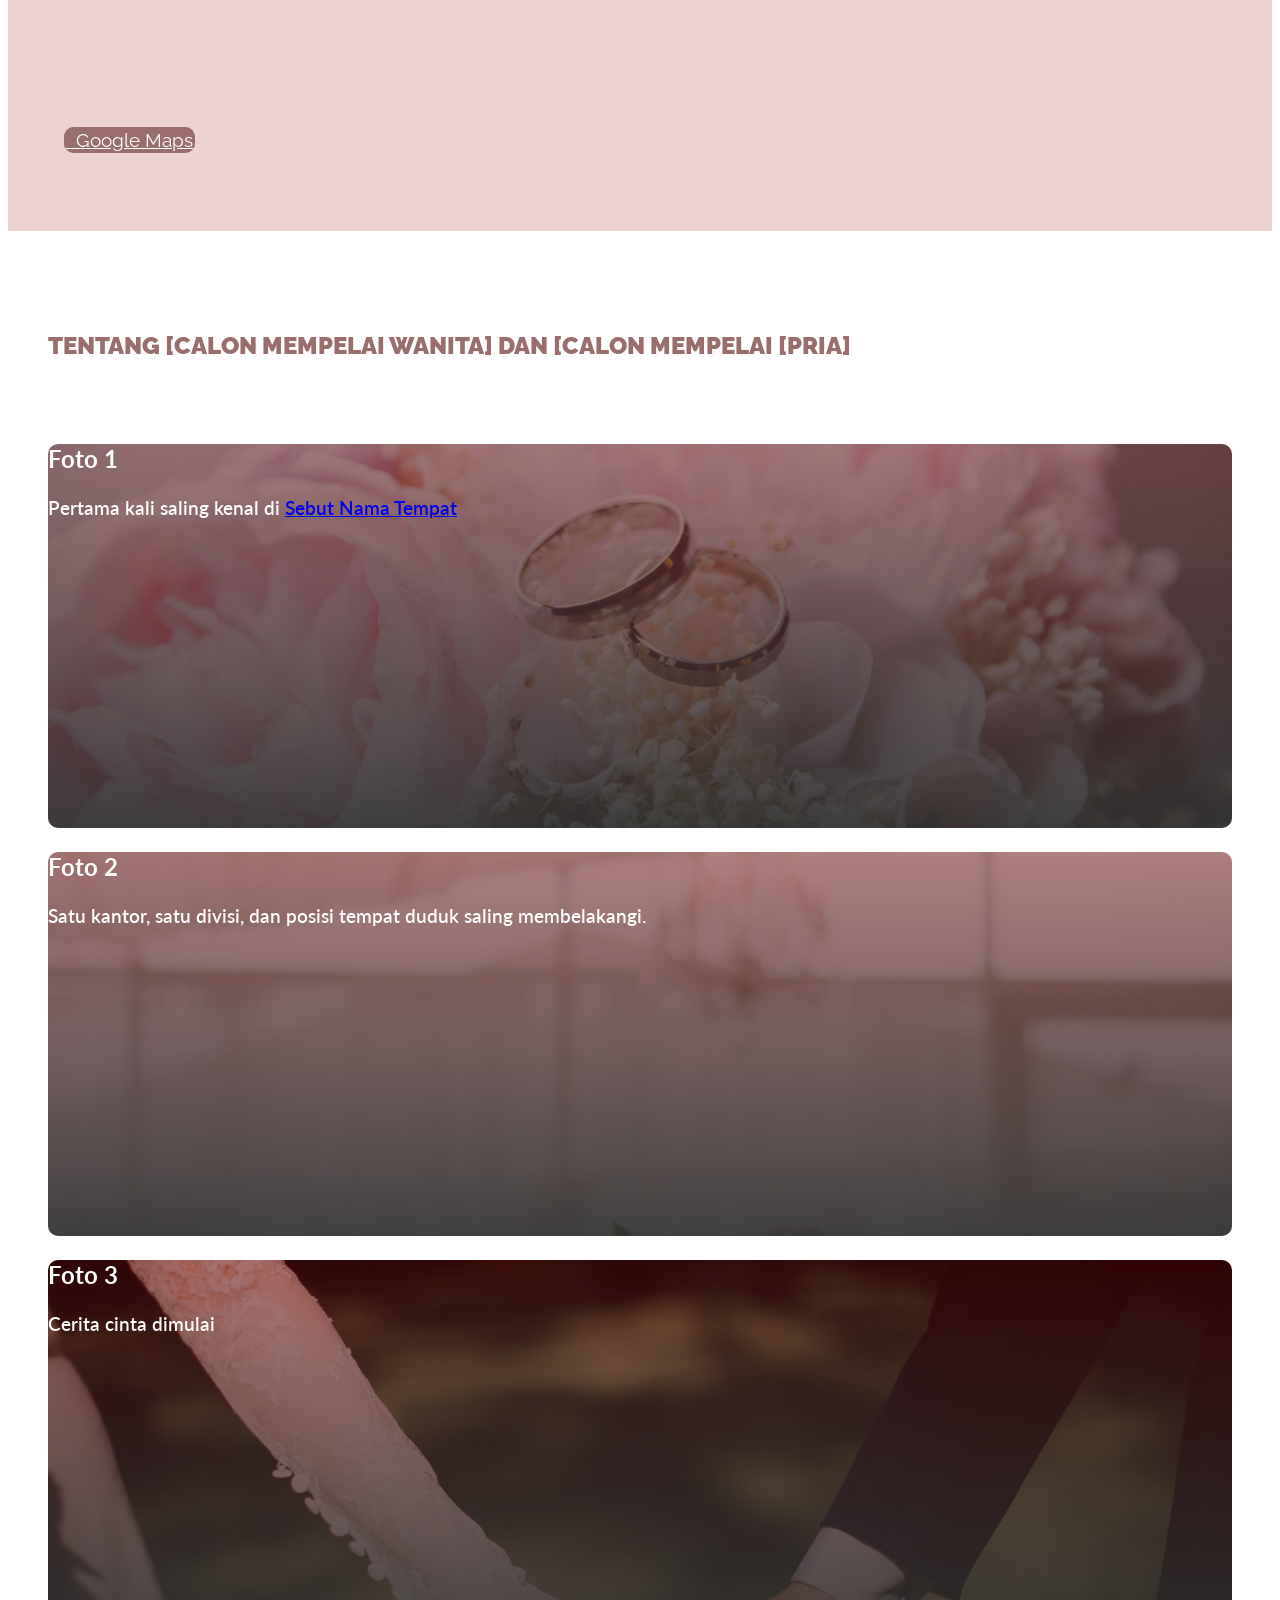
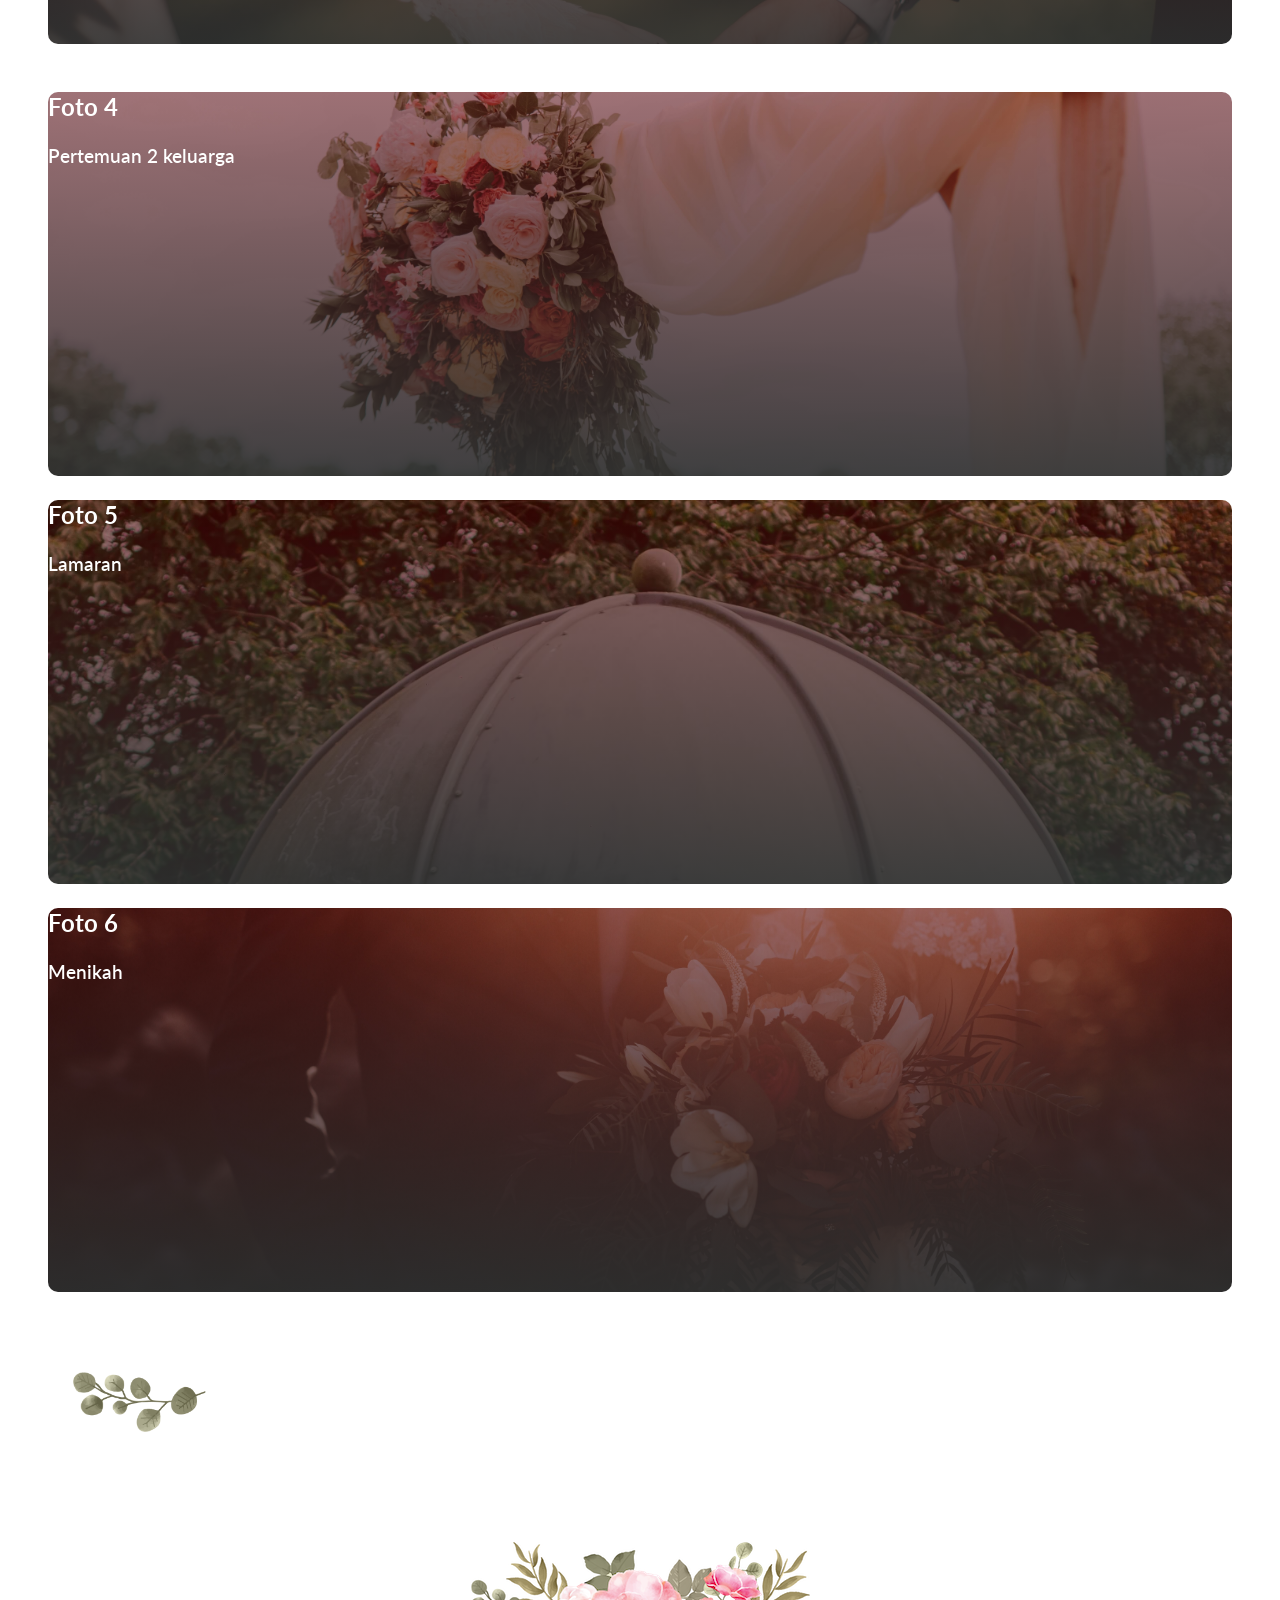
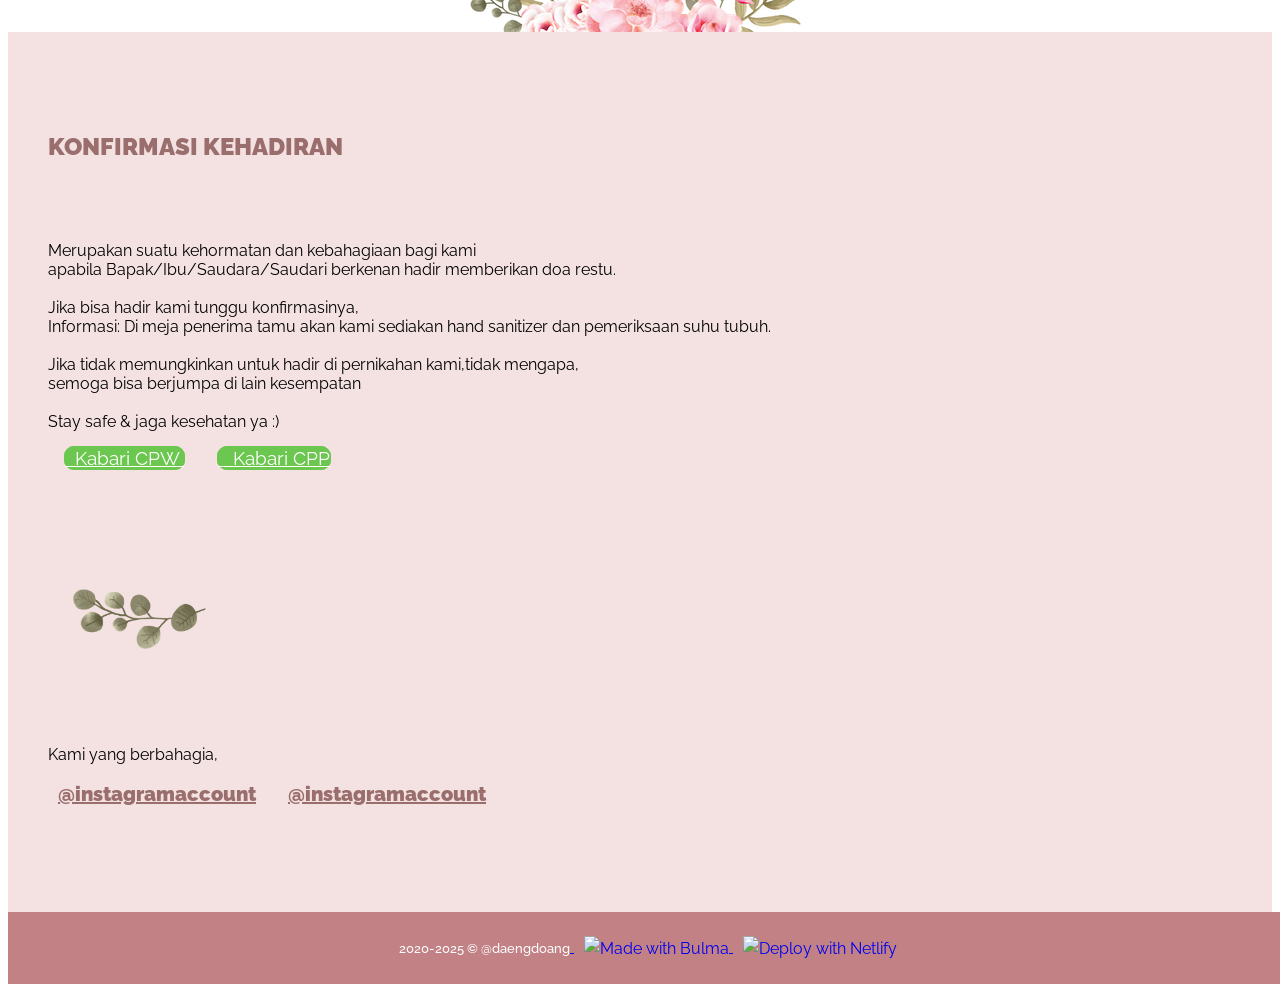
==== commit d5e787b8: "Change 'Waktu' to 'Time' in mobile navigation" ====
--- a/index.html
+++ b/index.html
@@ -5,7 +5,7 @@
     <meta name="theme-color" content="#BC8887" />
     <meta http-equiv="X-UA-Compatible" content="IE=edge" />
     <meta name="viewport" content="width=device-width, initial-scale=1" />
-    <title>Undangan Pernikahan [Nama CPW] & [Nama CPP]</title>
+    <title>Wedding Invitation [Karen] & [Frad]</title>
 
     <meta property="og:title" content="Undangan Pernikahan Nama CPW & Nama CPW - Hari, 21 April 2021">
     <meta property="og:description" content="Undangan Pernikahan Nama CPW & Nama CPW - Sabtu, 21 April 2021 di [Nama Tempat], [Nama Kota]">
@@ -68,7 +68,7 @@
             <div class="navbar-end">
               <div class="navbar-item">
                 <a class="navbar-item" href="#Waktu">
-                  Waktu
+                  Time
                 </a>
               </div>
               <div class="navbar-item">
